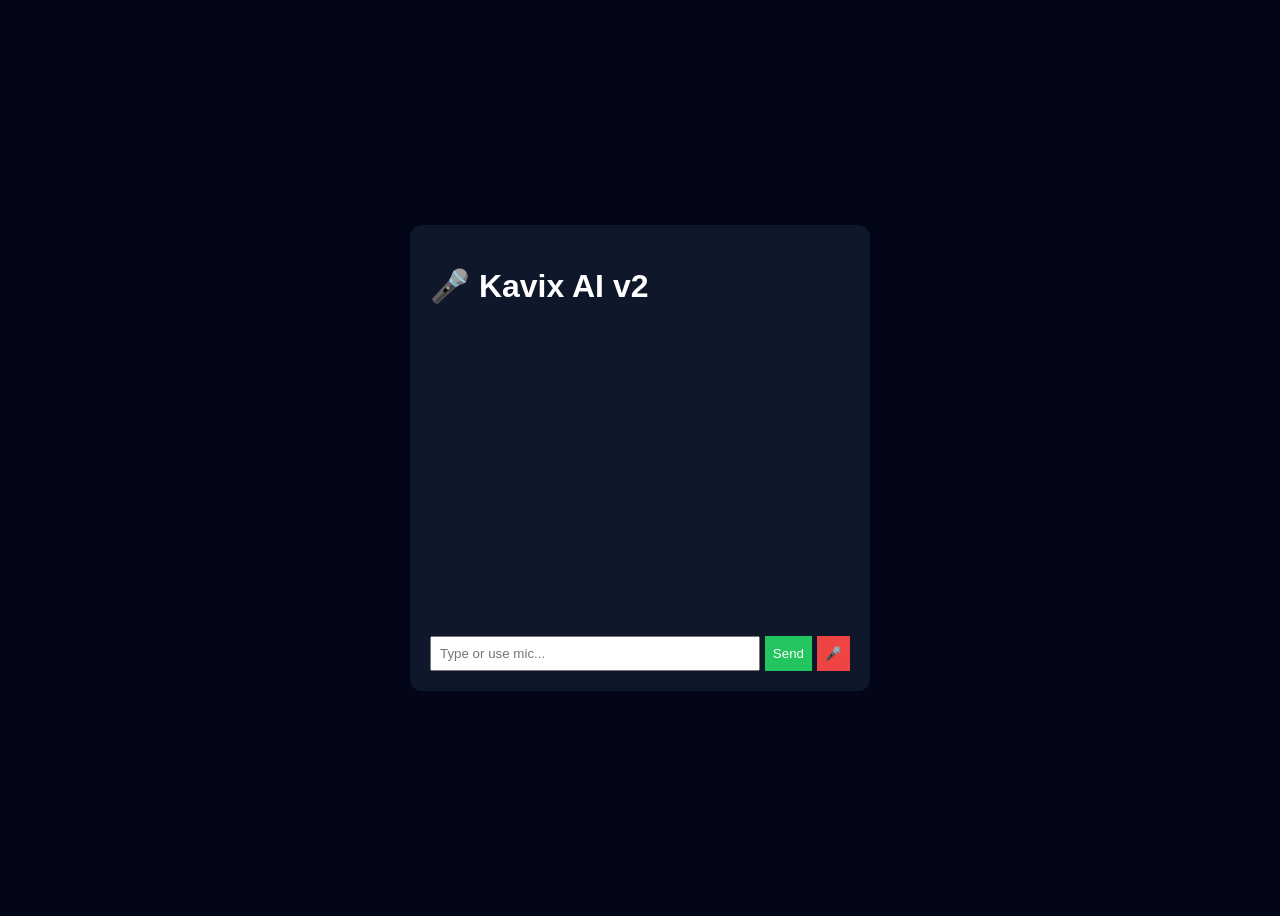
==== KavixAI/v2_voice_assistant/index.html @ b21ab83c "Add Kavix AI system (v1–v5) Includes full Kavix AI project:  - v1 to v5 progressive versions - Vo" ====
<!DOCTYPE html>
<html lang="en">
<head>
    <meta charset="UTF-8">
    <title>Kavix AI v2 - Voice Assistant</title>
    <link rel="stylesheet" href="style.css">
</head>
<body>

<div class="container">
    <h1>🎤 Kavix AI v2</h1>

    <div id="chat-box"></div>

    <div class="input-area">
        <input type="text" id="input" placeholder="Type or use mic...">
        <button onclick="sendMessage()">Send</button>
        <button onclick="startVoice()">🎤</button>
    </div>
</div>

<script src="script.js"></script>
</body>
</html>
---- KavixAI/v2_voice_assistant/style.css ----
body {
    font-family: Arial;
    background: #020617;
    color: white;
    display: flex;
    justify-content: center;
    align-items: center;
    height: 100vh;
}

.container {
    width: 420px;
    background: #0f172a;
    padding: 20px;
    border-radius: 12px;
}

#chat-box {
    height: 300px;
    overflow-y: auto;
    margin-bottom: 10px;
}

.message {
    padding: 8px;
    margin: 5px;
    border-radius: 6px;
}

.user {
    background: #2563eb;
    text-align: right;
}

.bot {
    background: #1e293b;
}

.input-area {
    display: flex;
    gap: 5px;
}

input {
    flex: 1;
    padding: 8px;
}

button {
    padding: 8px;
    border: none;
    color: white;
    cursor: pointer;
}

button:nth-child(2) {
    background: #22c55e;
}

button:nth-child(3) {
    background: #ef4444;
}
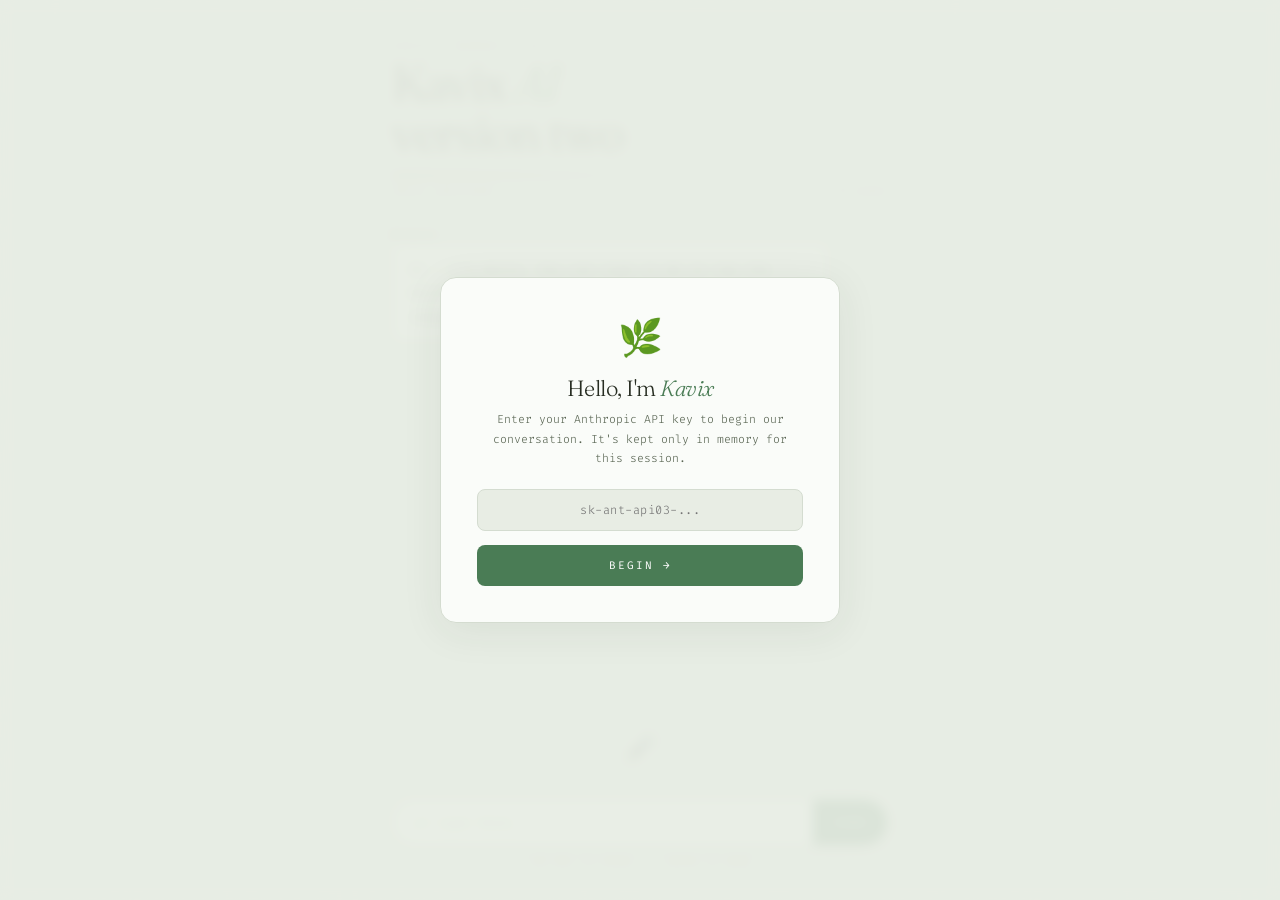
==== commit aa4a3955: "Revamp index.html with new layout and styles" ====
--- a/KavixAI/v2_voice_assistant/index.html
+++ b/KavixAI/v2_voice_assistant/index.html
@@ -1,24 +1,662 @@
 <!DOCTYPE html>
 <html lang="en">
 <head>
-    <meta charset="UTF-8">
-    <title>Kavix AI v2 - Voice Assistant</title>
-    <link rel="stylesheet" href="style.css">
+<meta charset="UTF-8">
+<meta name="viewport" content="width=device-width, initial-scale=1.0">
+<title>Kavix AI v2 — Voice</title>
+<link href="https://fonts.googleapis.com/css2?family=Fraunces:ital,opsz,wght@0,9..144,300;0,9..144,500;1,9..144,300&family=Fira+Code:wght@300;400&display=swap" rel="stylesheet">
+<style>
+  :root {
+    --sage:     #e8ede4;
+    --sage-d:   #d4dcd0;
+    --surface:  #f2f5f0;
+    --card:     #fafcf9;
+    --ink:      #272d22;
+    --ink-mid:  #5a6654;
+    --ink-dim:  #9aaa90;
+    --moss:     #4a7c55;
+    --moss-l:   #6a9c74;
+    --clay:     #b05c3a;
+    --clay-l:   #d4856a;
+    --lavender: #7a6ea0;
+    --shadow:   rgba(39,45,34,0.08);
+  }
+
+  *, *::before, *::after { box-sizing: border-box; margin: 0; padding: 0; }
+
+  html, body {
+    height: 100%;
+    background: var(--sage);
+    color: var(--ink);
+    font-family: 'Fira Code', monospace;
+  }
+
+  /* Organic noise texture */
+  body::before {
+    content: '';
+    position: fixed; inset: 0;
+    background-image: url("data:image/svg+xml,%3Csvg viewBox='0 0 256 256' xmlns='http://www.w3.org/2000/svg'%3E%3Cfilter id='n'%3E%3CfeTurbulence type='fractalNoise' baseFrequency='0.9' numOctaves='4' stitchTiles='stitch'/%3E%3C/filter%3E%3Crect width='100%25' height='100%25' filter='url(%23n)' opacity='0.035'/%3E%3C/svg%3E");
+    pointer-events: none;
+    z-index: 0;
+    opacity: 0.6;
+  }
+
+  .shell {
+    position: relative; z-index: 1;
+    max-width: 560px;
+    margin: 0 auto;
+    min-height: 100vh;
+    display: flex;
+    flex-direction: column;
+    padding: 0 0 32px;
+  }
+
+  /* ─── Header ─── */
+  .header {
+    padding: 40px 32px 24px;
+    animation: riseIn 0.7s cubic-bezier(0.16,1,0.3,1) both;
+  }
+
+  @keyframes riseIn {
+    from { opacity: 0; transform: translateY(20px); }
+    to   { opacity: 1; transform: translateY(0); }
+  }
+
+  .header-eyebrow {
+    font-size: 9px;
+    letter-spacing: 3px;
+    text-transform: uppercase;
+    color: var(--ink-dim);
+    margin-bottom: 6px;
+  }
+
+  .header h1 {
+    font-family: 'Fraunces', serif;
+    font-size: clamp(32px, 8vw, 48px);
+    font-weight: 300;
+    line-height: 1.05;
+    color: var(--ink);
+    letter-spacing: -1px;
+  }
+
+  .header h1 .accent {
+    font-style: italic;
+    color: var(--moss);
+  }
+
+  .header-line {
+    margin-top: 16px;
+    height: 1px;
+    background: linear-gradient(90deg, var(--ink) 0%, var(--ink-dim) 40%, transparent 100%);
+    transform-origin: left;
+    animation: growLine 0.8s ease 0.3s both;
+  }
+
+  @keyframes growLine {
+    from { transform: scaleX(0); opacity: 0; }
+    to   { transform: scaleX(1); opacity: 1; }
+  }
+
+  .header-meta {
+    margin-top: 8px;
+    display: flex;
+    justify-content: space-between;
+    font-size: 10px;
+    color: var(--ink-dim);
+    letter-spacing: 1px;
+  }
+
+  /* ─── Chat ─── */
+  #chat-box {
+    flex: 1;
+    padding: 8px 32px 16px;
+    display: flex;
+    flex-direction: column;
+    gap: 16px;
+    overflow-y: auto;
+    scroll-behavior: smooth;
+  }
+
+  #chat-box::-webkit-scrollbar { width: 3px; }
+  #chat-box::-webkit-scrollbar-thumb { background: var(--sage-d); border-radius: 99px; }
+
+  .msg {
+    display: flex;
+    flex-direction: column;
+    gap: 3px;
+    animation: msgFloat 0.4s cubic-bezier(0.16,1,0.3,1) both;
+  }
+
+  @keyframes msgFloat {
+    from { opacity: 0; transform: translateY(10px) scale(0.98); }
+    to   { opacity: 1; transform: translateY(0) scale(1); }
+  }
+
+  .msg-meta {
+    font-size: 9px;
+    letter-spacing: 2px;
+    text-transform: uppercase;
+    display: flex;
+    align-items: center;
+    gap: 6px;
+  }
+
+  .msg-meta-dot {
+    width: 5px; height: 5px;
+    border-radius: 50%;
+    flex-shrink: 0;
+  }
+
+  .msg-user { align-items: flex-end; }
+  .msg-user .msg-meta { justify-content: flex-end; color: var(--clay); }
+  .msg-user .msg-meta-dot { background: var(--clay); order: 1; }
+
+  .msg-ai .msg-meta { color: var(--moss); }
+  .msg-ai .msg-meta-dot { background: var(--moss); }
+
+  .msg-bubble {
+    max-width: 88%;
+    padding: 13px 17px;
+    font-size: 13px;
+    line-height: 1.8;
+    font-weight: 300;
+    border-radius: 2px;
+  }
+
+  .msg-user .msg-bubble {
+    background: var(--clay);
+    color: #fff;
+    border-radius: 12px 2px 12px 12px;
+  }
+
+  .msg-ai .msg-bubble {
+    background: var(--card);
+    color: var(--ink);
+    border: 1px solid var(--sage-d);
+    border-radius: 2px 12px 12px 12px;
+    box-shadow: 0 2px 16px var(--shadow);
+    position: relative;
+  }
+
+  /* Subtle leaf accent on AI bubble */
+  .msg-ai .msg-bubble::after {
+    content: '✦';
+    position: absolute;
+    bottom: 8px; right: 12px;
+    font-size: 8px;
+    color: var(--moss);
+    opacity: 0.4;
+  }
+
+  /* Typing indicator */
+  .msg-typing .msg-bubble {
+    padding: 16px 20px;
+    display: flex;
+    gap: 5px;
+    align-items: center;
+  }
+
+  .ty {
+    width: 7px; height: 7px;
+    border-radius: 50%;
+    background: var(--moss-l);
+    animation: tyPulse 1s ease-in-out infinite;
+  }
+  .ty:nth-child(2) { animation-delay: 0.18s; background: var(--moss); }
+  .ty:nth-child(3) { animation-delay: 0.36s; background: var(--ink-mid); }
+
+  @keyframes tyPulse {
+    0%, 100% { transform: scale(0.7); opacity: 0.4; }
+    50%       { transform: scale(1.1); opacity: 1; }
+  }
+
+  /* ─── Voice Ring ─── */
+  .voice-ring-wrap {
+    display: flex;
+    justify-content: center;
+    padding: 8px 0 16px;
+  }
+
+  .voice-ring {
+    position: relative;
+    width: 72px; height: 72px;
+    display: flex;
+    align-items: center;
+    justify-content: center;
+    cursor: pointer;
+    transition: transform 0.2s;
+  }
+
+  .voice-ring:hover { transform: scale(1.06); }
+
+  .ring {
+    position: absolute; inset: 0;
+    border-radius: 50%;
+    border: 1.5px solid var(--sage-d);
+    transition: border-color 0.3s, transform 0.3s;
+  }
+
+  .ring-2 {
+    inset: 8px;
+    border-color: var(--ink-dim);
+    opacity: 0.4;
+  }
+
+  .ring-3 {
+    inset: 16px;
+    border-color: var(--moss);
+    background: var(--moss);
+    opacity: 0;
+    transform: scale(0.8);
+    transition: opacity 0.3s, transform 0.3s;
+  }
+
+  .voice-ring.listening .ring   { border-color: var(--moss); animation: ringPulse 1.2s ease-in-out infinite; }
+  .voice-ring.listening .ring-2 { border-color: var(--moss); opacity: 0.6; animation: ringPulse 1.2s ease-in-out 0.2s infinite; }
+  .voice-ring.listening .ring-3 { opacity: 0.15; transform: scale(1); }
+
+  @keyframes ringPulse {
+    0%, 100% { transform: scale(1); opacity: 0.6; }
+    50%       { transform: scale(1.08); opacity: 1; }
+  }
+
+  .voice-icon {
+    font-size: 22px;
+    position: relative; z-index: 1;
+    transition: transform 0.2s;
+  }
+
+  .voice-ring.listening .voice-icon { transform: scale(1.15); }
+
+  /* ─── Input bar ─── */
+  .input-section {
+    padding: 0 32px;
+  }
+
+  .input-wrap {
+    display: flex;
+    align-items: stretch;
+    background: var(--card);
+    border: 1.5px solid var(--sage-d);
+    border-radius: 99px;
+    overflow: hidden;
+    box-shadow: 0 2px 16px var(--shadow);
+    transition: border-color 0.2s, box-shadow 0.2s;
+  }
+
+  .input-wrap:focus-within {
+    border-color: var(--moss);
+    box-shadow: 0 2px 20px rgba(74,124,85,0.15);
+  }
+
+  #input {
+    flex: 1;
+    font-family: 'Fira Code', monospace;
+    font-size: 13px;
+    font-weight: 300;
+    padding: 14px 20px;
+    background: transparent;
+    border: none;
+    outline: none;
+    color: var(--ink);
+  }
+
+  #input::placeholder { color: var(--ink-dim); font-style: italic; }
+
+  .send-btn {
+    font-family: 'Fira Code', monospace;
+    font-size: 11px;
+    letter-spacing: 1.5px;
+    text-transform: uppercase;
+    padding: 0 20px;
+    background: var(--moss);
+    color: #fff;
+    border: none;
+    cursor: pointer;
+    transition: background 0.15s;
+    white-space: nowrap;
+    border-radius: 0 99px 99px 0;
+  }
+
+  .send-btn:hover { background: #3a6644; }
+
+  .input-hint {
+    margin-top: 10px;
+    text-align: center;
+    font-size: 9px;
+    letter-spacing: 1.5px;
+    text-transform: uppercase;
+    color: var(--ink-dim);
+  }
+
+  /* ─── API Modal ─── */
+  .overlay {
+    position: fixed; inset: 0;
+    background: rgba(232,237,228,0.92);
+    z-index: 100;
+    display: flex;
+    align-items: center;
+    justify-content: center;
+    backdrop-filter: blur(6px);
+  }
+
+  .modal {
+    background: var(--card);
+    border: 1.5px solid var(--sage-d);
+    border-radius: 16px;
+    padding: 36px;
+    width: min(400px, 90vw);
+    box-shadow: 0 8px 40px var(--shadow);
+    animation: riseIn 0.35s cubic-bezier(0.16,1,0.3,1);
+    text-align: center;
+  }
+
+  .modal-icon { font-size: 36px; margin-bottom: 12px; }
+
+  .modal h2 {
+    font-family: 'Fraunces', serif;
+    font-size: 22px;
+    font-weight: 300;
+    margin-bottom: 8px;
+    letter-spacing: -0.5px;
+  }
+
+  .modal h2 em { font-style: italic; color: var(--moss); }
+
+  .modal p {
+    font-size: 11.5px;
+    font-weight: 300;
+    color: var(--ink-mid);
+    line-height: 1.7;
+    margin-bottom: 20px;
+  }
+
+  .modal input {
+    width: 100%;
+    font-family: 'Fira Code', monospace;
+    font-size: 12px;
+    font-weight: 300;
+    padding: 12px 16px;
+    background: var(--sage);
+    border: 1.5px solid var(--sage-d);
+    border-radius: 8px;
+    color: var(--ink);
+    outline: none;
+    margin-bottom: 14px;
+    text-align: center;
+    letter-spacing: 0.5px;
+  }
+
+  .modal input:focus { border-color: var(--moss); }
+
+  .modal .send-btn {
+    width: 100%;
+    padding: 13px;
+    font-size: 11px;
+    letter-spacing: 2px;
+    border-radius: 8px;
+  }
+
+  @media (max-width: 480px) {
+    .header, #chat-box, .input-section { padding-left: 20px; padding-right: 20px; }
+  }
+</style>
 </head>
 <body>
 
-<div class="container">
-    <h1>🎤 Kavix AI v2</h1>
-
-    <div id="chat-box"></div>
-
-    <div class="input-area">
-        <input type="text" id="input" placeholder="Type or use mic...">
-        <button onclick="sendMessage()">Send</button>
-        <button onclick="startVoice()">🎤</button>
+<!-- API Key Modal -->
+<div class="overlay" id="api-modal">
+  <div class="modal">
+    <div class="modal-icon">🌿</div>
+    <h2>Hello, I'm <em>Kavix</em></h2>
+    <p>Enter your Anthropic API key to begin our conversation. It's kept only in memory for this session.</p>
+    <input type="password" id="api-key-input" placeholder="sk-ant-api03-...">
+    <button class="send-btn" onclick="saveApiKey()">Begin →</button>
+  </div>
+</div>
+
+<div class="shell">
+
+  <!-- Header -->
+  <div class="header">
+    <div class="header-eyebrow">Voice · Memory · AI</div>
+    <h1>Kavix <span class="accent">AI</span><br>version two</h1>
+    <div class="header-line"></div>
+    <div class="header-meta">
+      <span>Voice assistant</span>
+      <span id="mem-label">0 turns</span>
     </div>
+  </div>
+
+  <!-- Chat -->
+  <div id="chat-box">
+    <div class="msg msg-ai">
+      <div class="msg-meta"><div class="msg-meta-dot"></div>kavix</div>
+      <div class="msg-bubble">Hi — I'm Kavix. You can type to me or tap the microphone and just speak. I'll listen and respond. What would you like to talk about?</div>
+    </div>
+  </div>
+
+  <!-- Voice ring -->
+  <div class="voice-ring-wrap">
+    <div class="voice-ring" id="voice-ring" onclick="startVoice()" title="Tap to speak">
+      <div class="ring"></div>
+      <div class="ring ring-2"></div>
+      <div class="ring ring-3"></div>
+      <div class="voice-icon">🎤</div>
+    </div>
+  </div>
+
+  <!-- Text input -->
+  <div class="input-section">
+    <div class="input-wrap">
+      <input type="text" id="input" placeholder="or type here…" onkeydown="if(event.key==='Enter') sendMessage()">
+      <button class="send-btn" onclick="sendMessage()">Send</button>
+    </div>
+    <div class="input-hint">tap mic to speak &nbsp;·&nbsp; enter to send</div>
+  </div>
+
 </div>
 
-<script src="script.js"></script>
+<script>
+// ════════════════════════════════════════
+// MEMORY
+// ════════════════════════════════════════
+const Memory = (() => {
+  let turns = 0;
+  let store = [];
+
+  function add(role, content) {
+    store.push({ role, content });
+    if (store.length > 40) store.shift();
+    turns = Math.floor(store.length / 2);
+    const el = document.getElementById('mem-label');
+    if (el) el.textContent = `${turns} turn${turns !== 1 ? 's' : ''}`;
+  }
+
+  function getHistory() { return store.slice(); }
+
+  return { add, getHistory };
+})();
+
+
+// ════════════════════════════════════════
+// API
+// ════════════════════════════════════════
+let API_KEY = '';
+
+function saveApiKey() {
+  const val = document.getElementById('api-key-input').value.trim();
+  if (!val.startsWith('sk-')) { alert('Please enter a valid Anthropic API key.'); return; }
+  API_KEY = val;
+  document.getElementById('api-modal').style.display = 'none';
+}
+
+async function callClaude(userMessage) {
+  if (!API_KEY) {
+    document.getElementById('api-modal').style.display = 'flex';
+    return null;
+  }
+
+  const messages = [...Memory.getHistory(), { role: 'user', content: userMessage }];
+
+  const resp = await fetch('https://api.anthropic.com/v1/messages', {
+    method: 'POST',
+    headers: {
+      'Content-Type': 'application/json',
+      'x-api-key': API_KEY,
+      'anthropic-version': '2023-06-01',
+      'anthropic-dangerous-direct-browser-access': 'true'
+    },
+    body: JSON.stringify({
+      model: 'claude-opus-4-5',
+      max_tokens: 1024,
+      system: 'You are Kavix, a warm and thoughtful voice assistant. Keep responses conversational and concise — they may be read aloud. Avoid bullet points or markdown.',
+      messages
+    })
+  });
+
+  const data = await resp.json();
+  if (data.error) throw new Error(data.error.message);
+  const reply = data.content?.[0]?.text || '(no response)';
+  Memory.add('user', userMessage);
+  Memory.add('assistant', reply);
+  return reply;
+}
+
+
+// ════════════════════════════════════════
+// CHAT UI
+// ════════════════════════════════════════
+function appendMsg(role, text) {
+  const box = document.getElementById('chat-box');
+
+  const wrap = document.createElement('div');
+  wrap.className = `msg msg-${role === 'user' ? 'user' : 'ai'}`;
+
+  const meta = document.createElement('div');
+  meta.className = 'msg-meta';
+  const dot = document.createElement('div');
+  dot.className = 'msg-meta-dot';
+  const name = document.createTextNode(role === 'user' ? 'you' : 'kavix');
+  if (role === 'user') { meta.appendChild(name); meta.appendChild(dot); }
+  else                 { meta.appendChild(dot); meta.appendChild(name); }
+
+  const bubble = document.createElement('div');
+  bubble.className = 'msg-bubble';
+  bubble.textContent = text;
+
+  wrap.appendChild(meta);
+  wrap.appendChild(bubble);
+  box.appendChild(wrap);
+  box.scrollTop = box.scrollHeight;
+}
+
+function showTyping() {
+  const box = document.getElementById('chat-box');
+  const wrap = document.createElement('div');
+  wrap.className = 'msg msg-ai msg-typing';
+  wrap.id = 'typing';
+
+  const meta = document.createElement('div');
+  meta.className = 'msg-meta';
+  const dot = document.createElement('div');
+  dot.className = 'msg-meta-dot';
+  meta.appendChild(dot);
+  meta.appendChild(document.createTextNode('kavix'));
+
+  const bubble = document.createElement('div');
+  bubble.className = 'msg-bubble';
+  bubble.innerHTML = '<div class="ty"></div><div class="ty"></div><div class="ty"></div>';
+
+  wrap.appendChild(meta);
+  wrap.appendChild(bubble);
+  box.appendChild(wrap);
+  box.scrollTop = box.scrollHeight;
+}
+
+function removeTyping() {
+  const el = document.getElementById('typing');
+  if (el) el.remove();
+}
+
+async function sendMessage() {
+  const input = document.getElementById('input');
+  const text = input.value.trim();
+  if (!text) return;
+  input.value = '';
+
+  appendMsg('user', text);
+  showTyping();
+
+  try {
+    const reply = await callClaude(text);
+    removeTyping();
+    if (reply) {
+      appendMsg('ai', reply);
+      speakText(reply);
+    }
+  } catch (err) {
+    removeTyping();
+    appendMsg('ai', `Something went wrong: ${err.message}`);
+  }
+}
+
+
+// ════════════════════════════════════════
+// VOICE
+// ════════════════════════════════════════
+let recognition = null;
+
+function startVoice() {
+  const SR = window.SpeechRecognition || window.webkitSpeechRecognition;
+  if (!SR) {
+    appendMsg('ai', "Voice recognition isn't available in your browser — try Chrome.");
+    return;
+  }
+
+  if (!recognition) {
+    recognition = new SR();
+    recognition.continuous = false;
+    recognition.interimResults = false;
+    recognition.lang = 'en-US';
+
+    recognition.onresult = e => {
+      const t = e.results[0][0].transcript;
+      document.getElementById('input').value = t;
+      sendMessage();
+    };
+
+    recognition.onend = () => {
+      document.getElementById('voice-ring').classList.remove('listening');
+    };
+
+    recognition.onerror = e => {
+      document.getElementById('voice-ring').classList.remove('listening');
+      appendMsg('ai', `Voice error: ${e.error}`);
+    };
+  }
+
+  document.getElementById('voice-ring').classList.add('listening');
+  recognition.start();
+}
+
+function speakText(text) {
+  if (!window.speechSynthesis) return;
+  speechSynthesis.cancel();
+  const utt = new SpeechSynthesisUtterance(text.substring(0, 400));
+  utt.rate  = 0.95;
+  utt.pitch = 1.0;
+
+  // Prefer a natural-sounding voice
+  const voices = speechSynthesis.getVoices();
+  const preferred = voices.find(v => v.name.includes('Samantha') || v.name.includes('Google UK') || v.name.includes('Karen'));
+  if (preferred) utt.voice = preferred;
+
+  speechSynthesis.speak(utt);
+}
+
+// Voices load async in some browsers
+window.speechSynthesis?.addEventListener('voiceschanged', () => {});
+</script>
 </body>
-</html>+</html>
